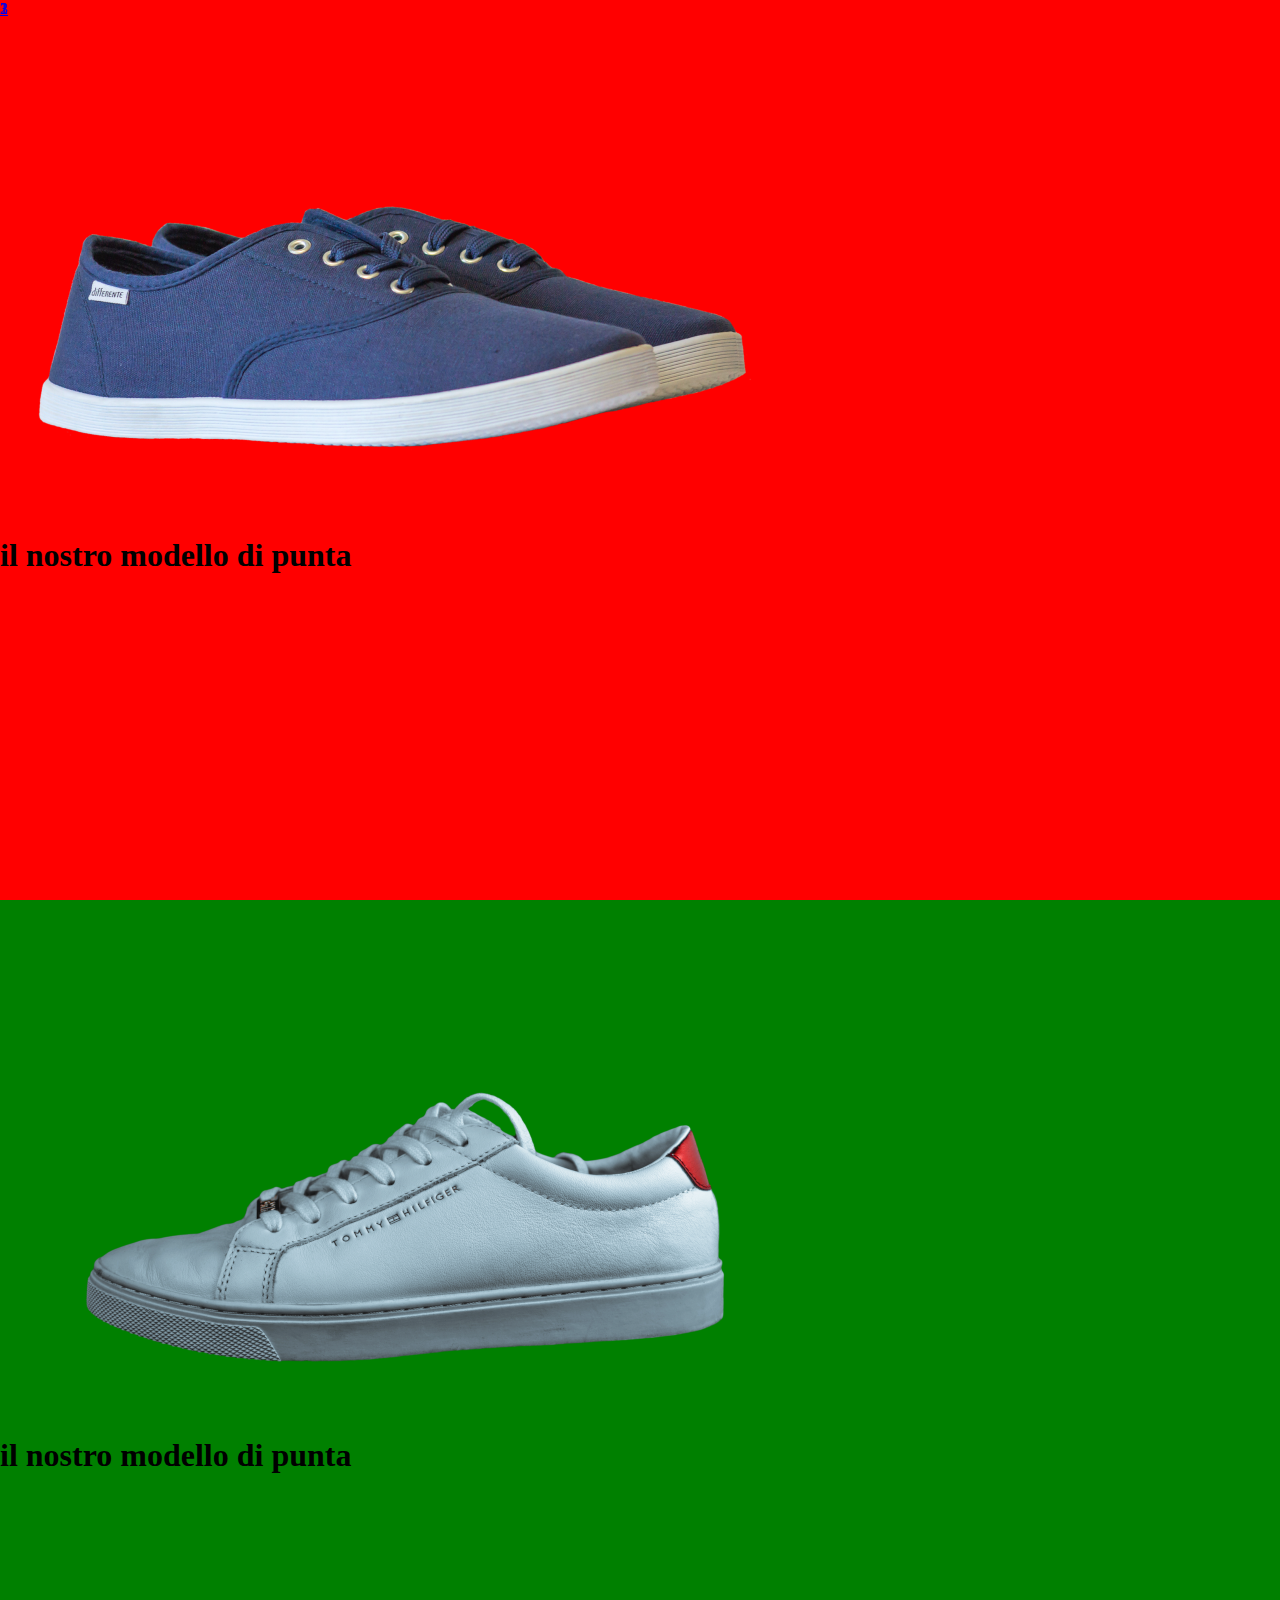
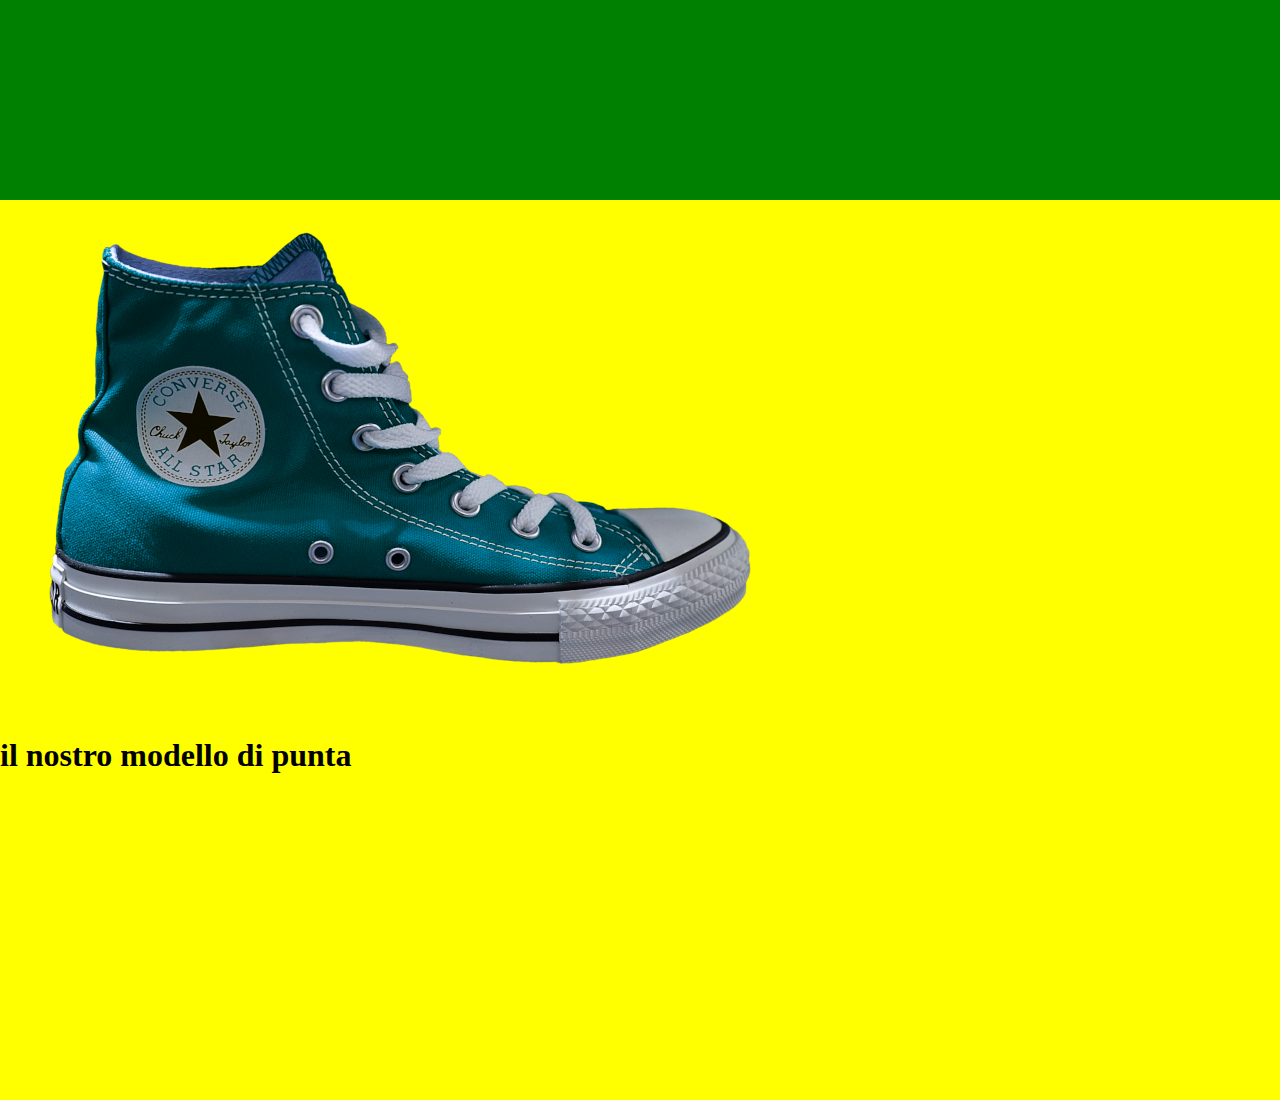
==== index.html @ 12ff958f "prima stesura del sito" ====
<!DOCTYPE html>
<html lang="en">
<head>
    <meta charset="UTF-8">
    <meta name="viewport" content="width=device-width, initial-scale=1.0">
    <title>Shoes</title>
    <link rel="stylesheet" href="./assets/master.css">
</head>
<body>
    <div class="container">
        <nav>
            <div class="uno">
                <a href="#red">1</a>
            </div>
            <div class="due">
                <a href="#green">2</a>
            </div>
            <div class="tre">
                <a href="#yellow">3</a>
            </div>
              
        </nav>
            
        
        <div class="row">
            <div id="red" class="col-100 red">
                <div class="img-box">
                    <img src="./assets/img/01.png" alt="shoe-1">
                    <h1>il nostro modello di punta</h1>
                </div>
            </div>
        </div>
        <div class="row">
            <div id="green" class="col-100 green">
                <div class="img-box">
                    <img src="./assets/img/02.png" alt="shoe-1">
                    <h1>il nostro modello di punta</h1>
                </div>
            </div>
        </div>
        <div id="yellow" class="row">
            <div class="col-100 yellow">
                <div class="img-box">
                    <img src="./assets/img/03.png" alt="shoe-1"> 
                    <h1>il nostro modello di punta</h1>                   
                </div>
            </div>
        </div>
    </div>
</body>
</html>
---- assets/master.css ----
*{
    margin: 0;
    padding: 0;
    box-sizing: border-box;
}

a{
    position: fixed;
    z-index: 1;   
}





.col-100{
    height: 100vh;
    position: relative;
}

.col-100.red{
    background-color: red;
}

.col-100.green{
    background-color: green;
}

.col-100.yellow{
    background-color: yellow;
}
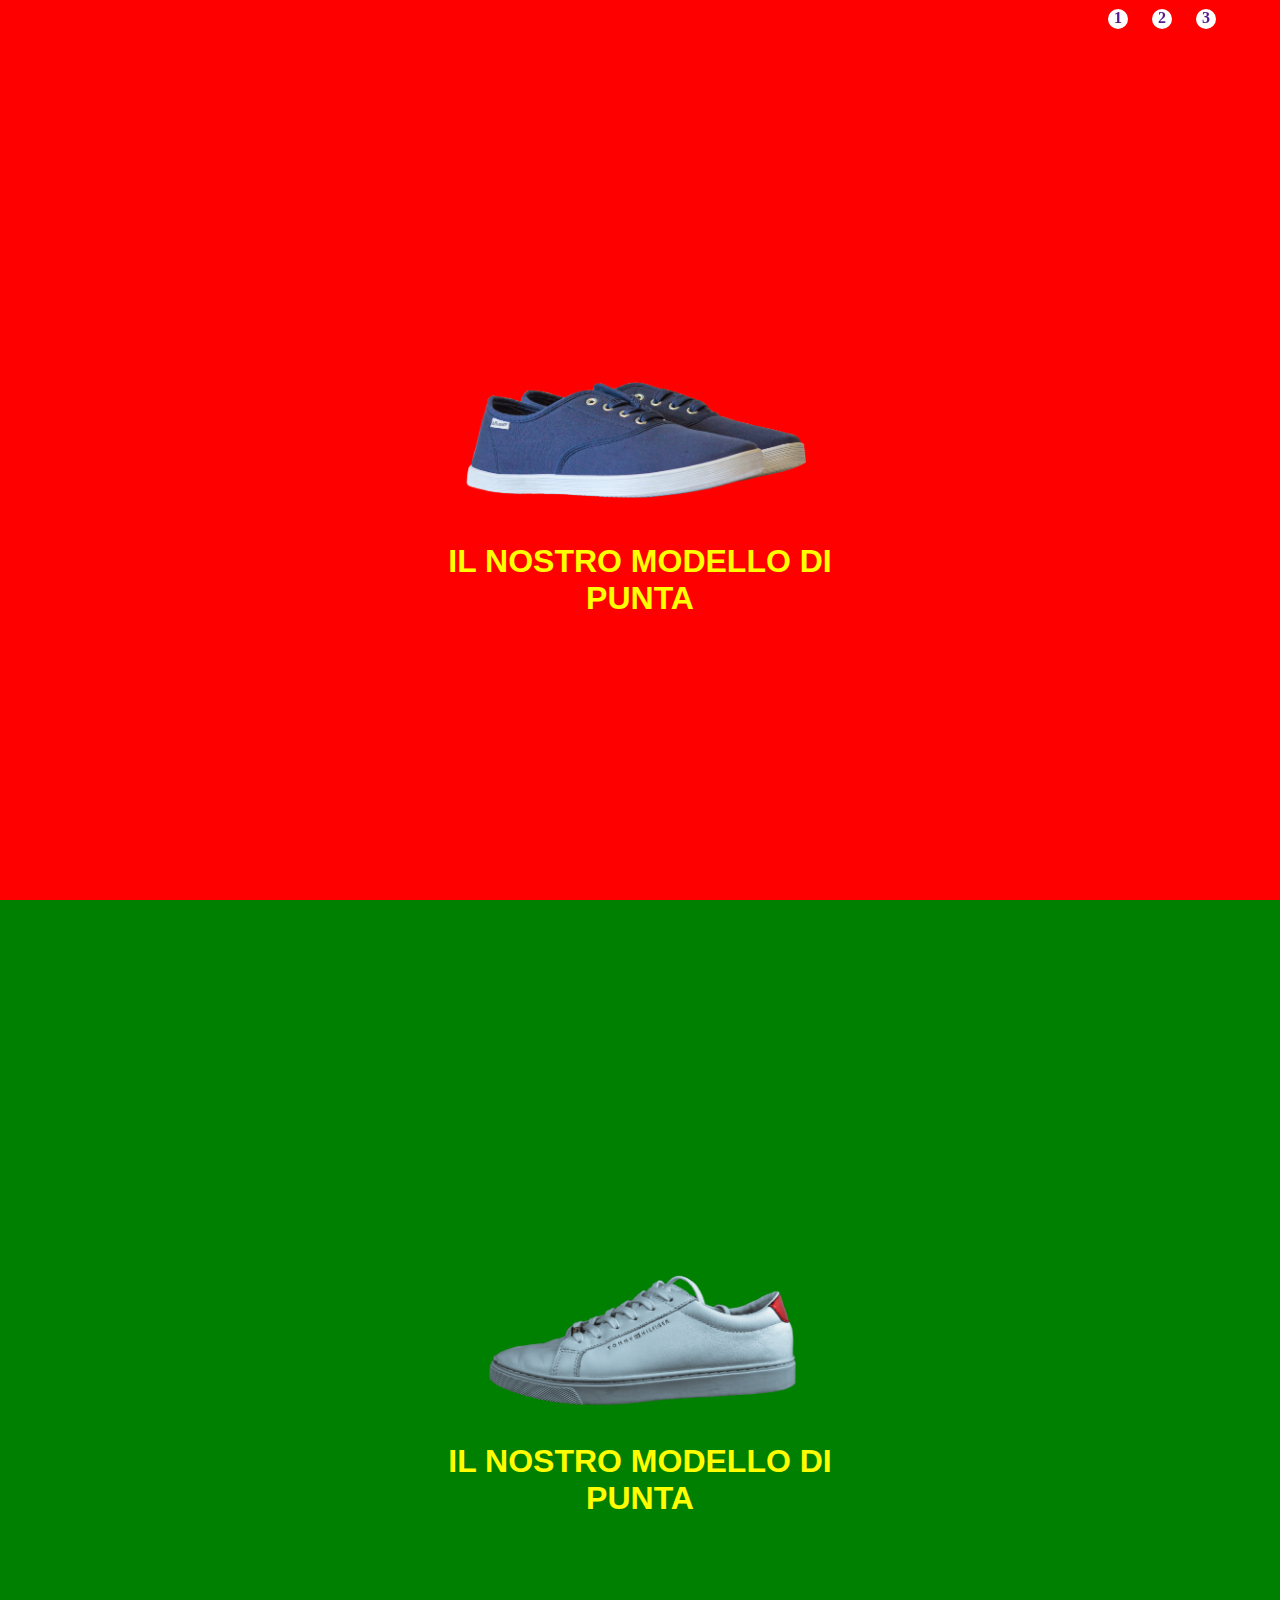
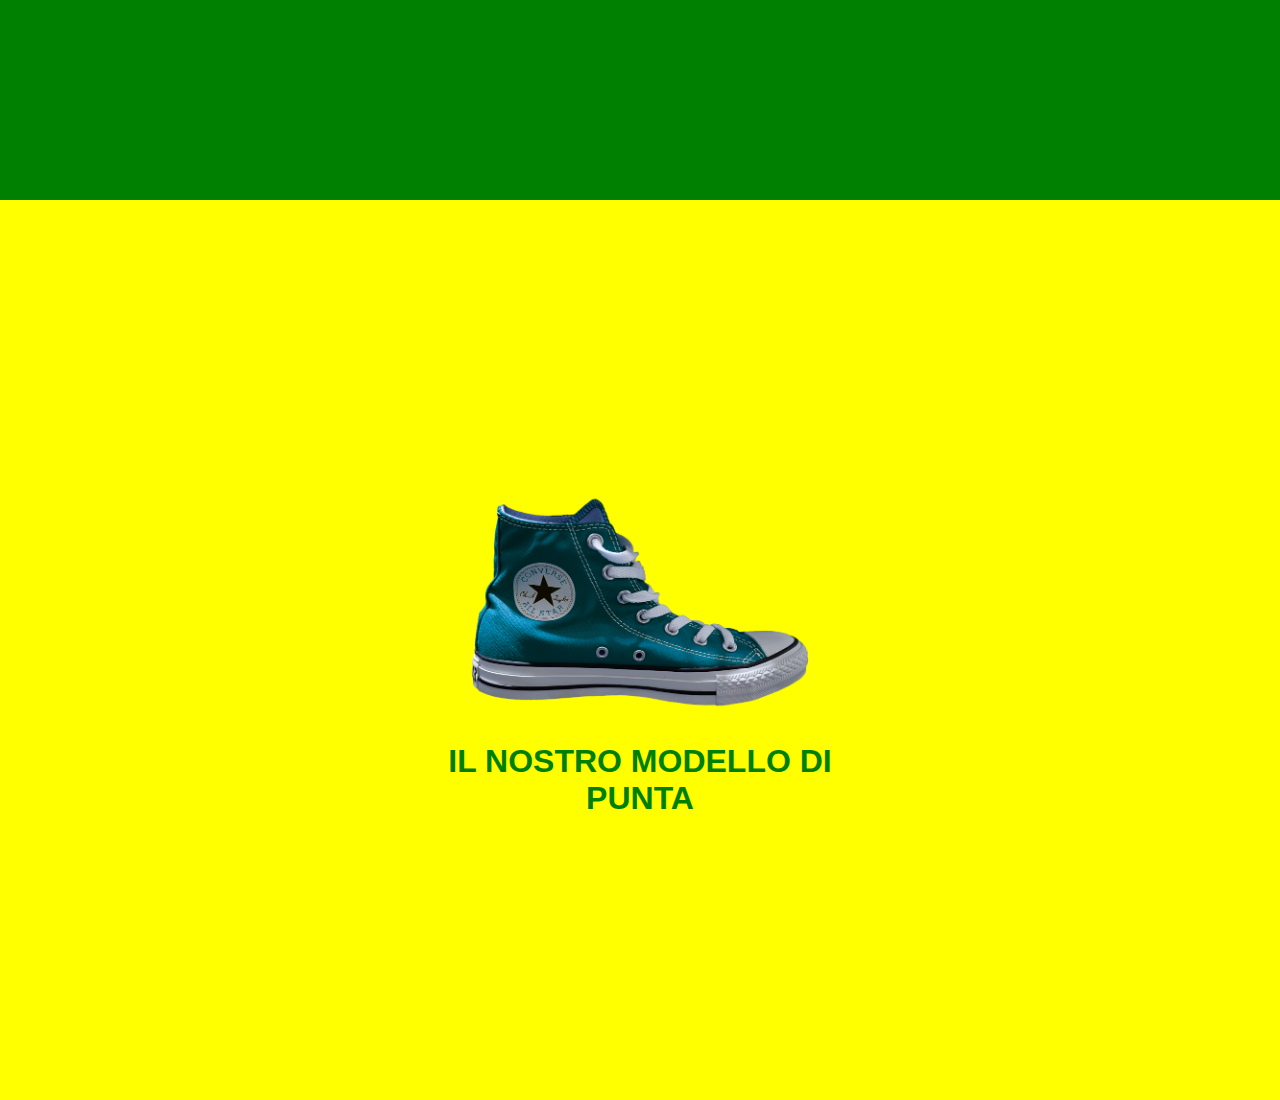
==== commit abdd4eb4: "Esercizio terminato + bonus" ====
--- a/index.html
+++ b/index.html
@@ -9,14 +9,14 @@
 <body>
     <div class="container">
         <nav>
-            <div class="uno">
-                <a href="#red">1</a>
+            <div class="a-1">
+                <a href="">1</a>
             </div>
-            <div class="due">
-                <a href="#green">2</a>
+            <div class="a-2">
+                <a href="">2</a>
             </div>
-            <div class="tre">
-                <a href="#yellow">3</a>
+            <div class="a-3">
+                <a href="">3</a>
             </div>
               
         </nav>
@@ -24,7 +24,7 @@
         
         <div class="row">
             <div id="red" class="col-100 red">
-                <div class="img-box">
+                <div class="img-box-1">
                     <img src="./assets/img/01.png" alt="shoe-1">
                     <h1>il nostro modello di punta</h1>
                 </div>
@@ -32,17 +32,17 @@
         </div>
         <div class="row">
             <div id="green" class="col-100 green">
-                <div class="img-box">
-                    <img src="./assets/img/02.png" alt="shoe-1">
+                <div class="img-box-2">
+                    <img src="./assets/img/02.png" alt="shoe-2">
                     <h1>il nostro modello di punta</h1>
                 </div>
             </div>
         </div>
-        <div id="yellow" class="row">
+        <div id="yellow" class="row-3">
             <div class="col-100 yellow">
                 <div class="img-box">
-                    <img src="./assets/img/03.png" alt="shoe-1"> 
-                    <h1>il nostro modello di punta</h1>                   
+                    <img src="./assets/img/03.png" alt="shoe-3"> 
+                    <h1 class="greener">il nostro modello di punta</h1>                   
                 </div>
             </div>
         </div>
--- a/assets/master.css
+++ b/assets/master.css
@@ -4,18 +4,37 @@
     box-sizing: border-box;
 }
 
-a{
-    position: fixed;
-    z-index: 1;   
+[class^="a"]{
+    display: inline-block;
+    width: 20px;
+    height: 20px;
+    border-radius: 20px;
+    background-color: white;
+    margin-left: 20px;   
 }
 
+a{
+    padding-left: 6px;
+    text-decoration: none;
+    font-weight: bolder;
+}
 
+nav{
+    position: fixed;
+    z-index: 1;
+    left: 85vw;
+    top: 1vh;
+}
+
+img{
+   width: 100%;
+}
 
 
 
 .col-100{
     height: 100vh;
-    position: relative;
+    
 }
 
 .col-100.red{
@@ -28,4 +47,27 @@
 
 .col-100.yellow{
     background-color: yellow;
-}+}
+
+[class^="img-box"] {
+    position: relative;
+    width: 30%;    
+    left:50%;
+    top: 50%;
+    transform: translate(-50%,-50%);
+
+
+}
+
+[class^="img-box"] h1{
+    text-transform: uppercase;
+    font-family: Verdana, Geneva, Tahoma, sans-serif;
+    font-weight: bolder;
+    text-align: center;
+    color: yellow;
+}
+
+h1.greener{
+    color: green;
+}
+
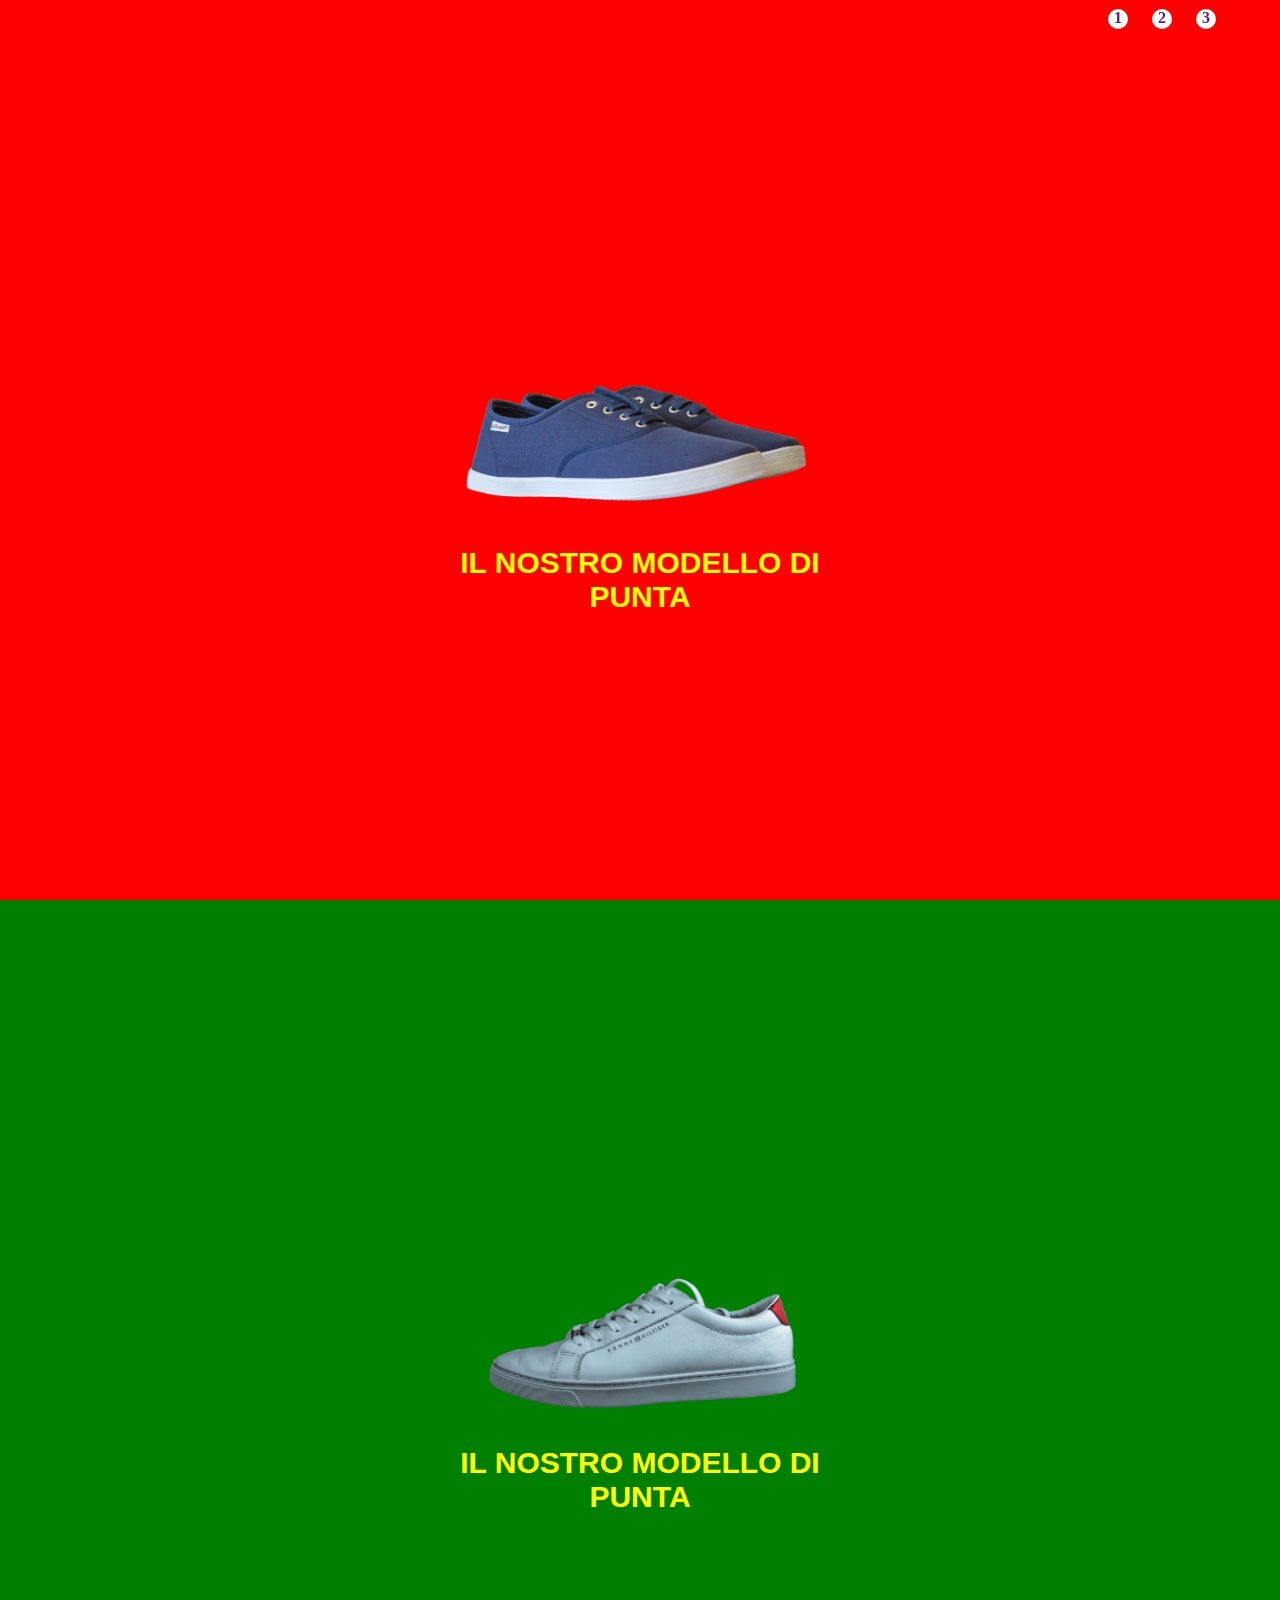
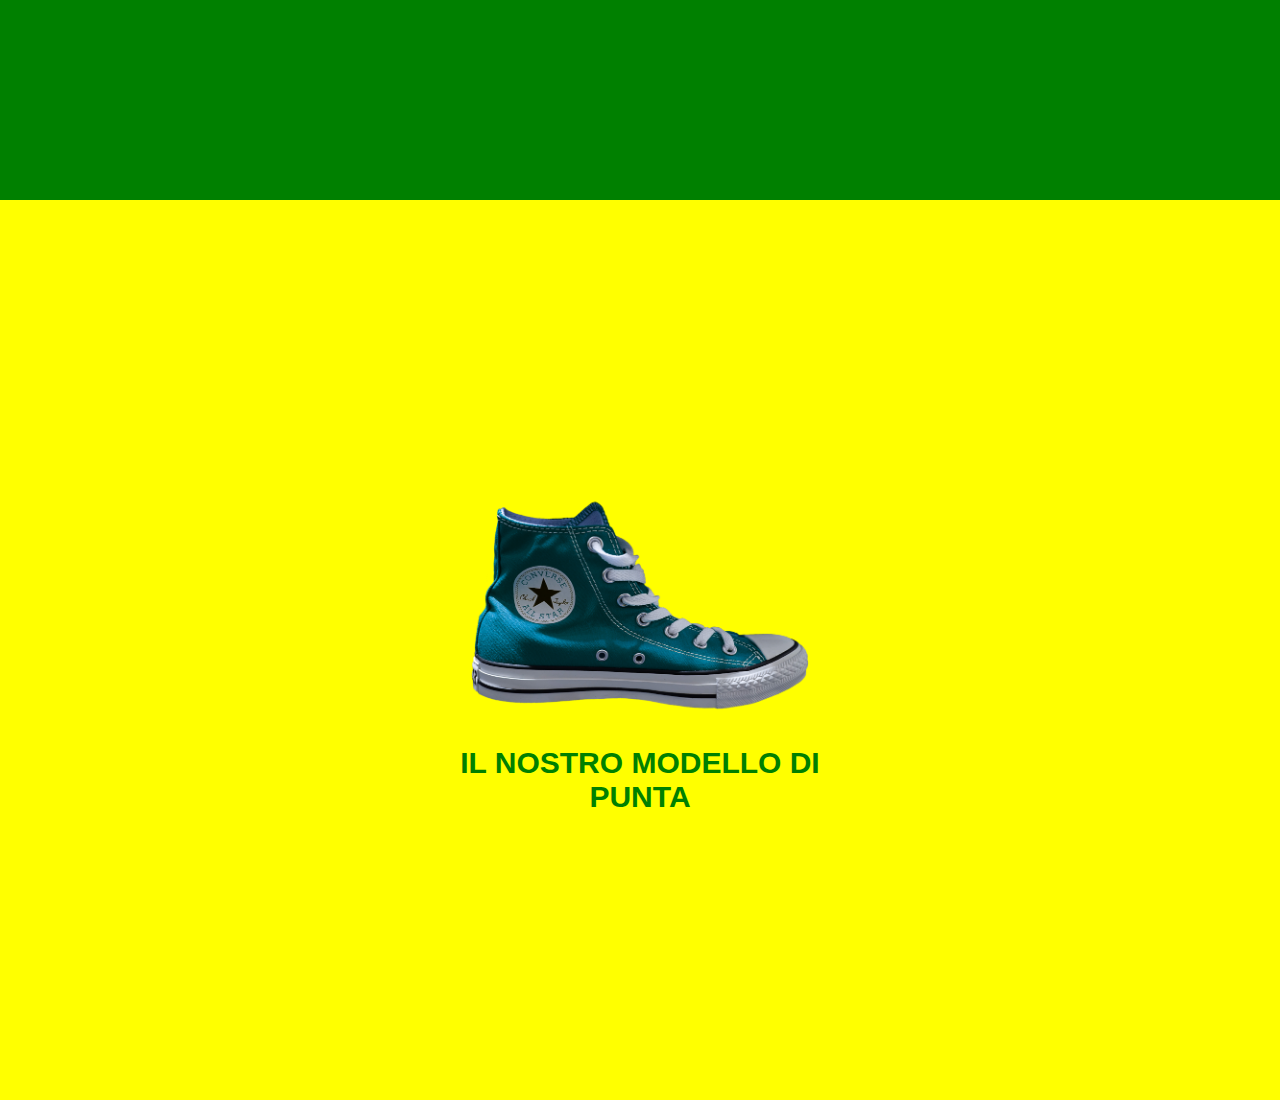
==== commit 8defad67: "Esercizio terminato, sostituiti gli h1 con i p" ====
--- a/index.html
+++ b/index.html
@@ -26,7 +26,7 @@
             <div id="red" class="col-100 red">
                 <div class="img-box-1">
                     <img src="./assets/img/01.png" alt="shoe-1">
-                    <h1>il nostro modello di punta</h1>
+                    <p>il nostro modello di punta</p>
                 </div>
             </div>
         </div>
@@ -34,7 +34,7 @@
             <div id="green" class="col-100 green">
                 <div class="img-box-2">
                     <img src="./assets/img/02.png" alt="shoe-2">
-                    <h1>il nostro modello di punta</h1>
+                    <p>il nostro modello di punta</p>
                 </div>
             </div>
         </div>
@@ -42,7 +42,7 @@
             <div class="col-100 yellow">
                 <div class="img-box">
                     <img src="./assets/img/03.png" alt="shoe-3"> 
-                    <h1 class="greener">il nostro modello di punta</h1>                   
+                    <p class="greener">il nostro modello di punta</p>                   
                 </div>
             </div>
         </div>
--- a/assets/master.css
+++ b/assets/master.css
@@ -28,6 +28,7 @@
 
 img{
    width: 100%;
+      
 }
 
 
@@ -59,15 +60,16 @@
 
 }
 
-[class^="img-box"] h1{
+[class^="img-box"] p{
     text-transform: uppercase;
+    font-size: 30px;
     font-family: Verdana, Geneva, Tahoma, sans-serif;
     font-weight: bolder;
     text-align: center;
     color: yellow;
 }
 
-h1.greener{
+p.greener{
     color: green;
 }
 
